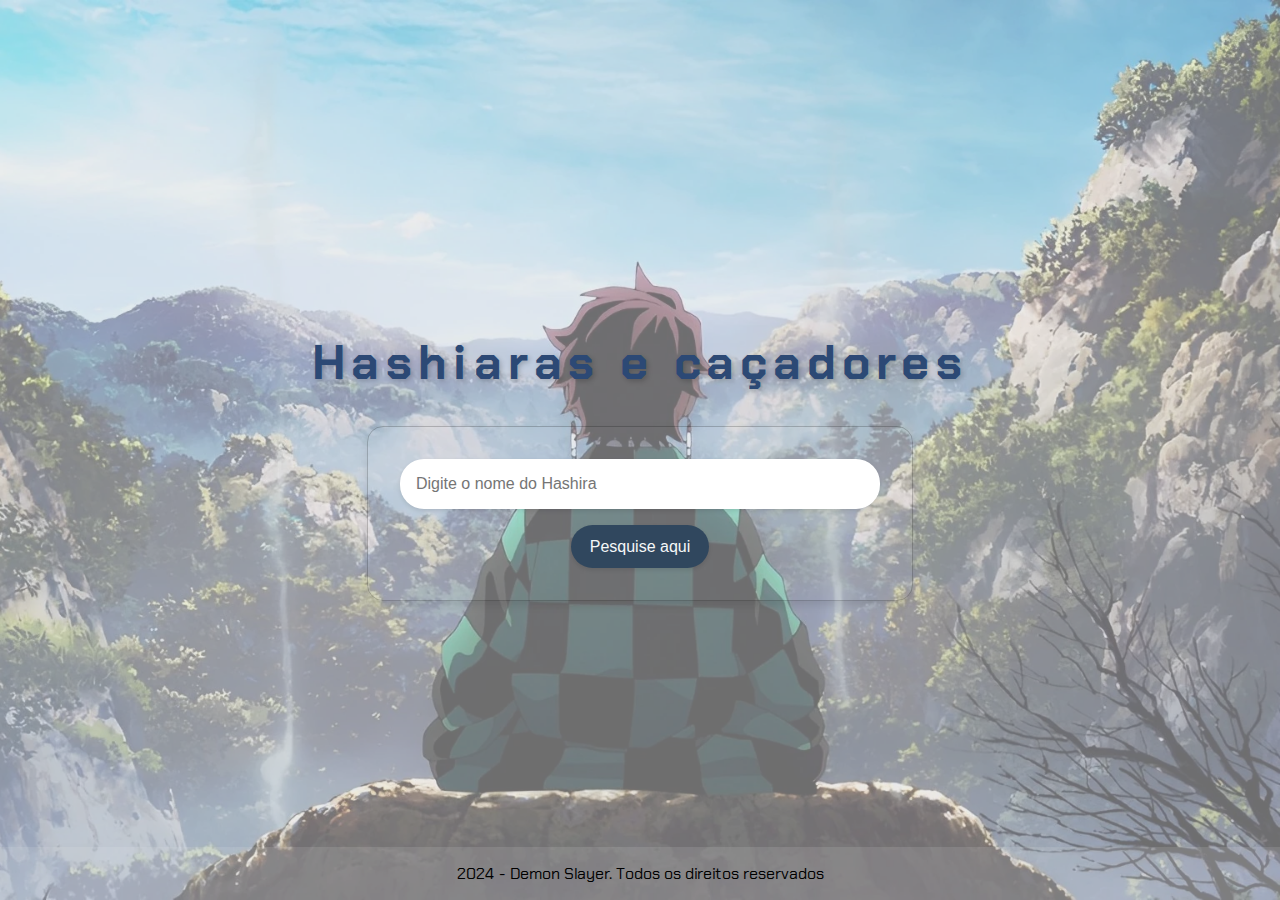
==== index.html @ 38ed520a "Commit inicial da tela" ====
<!DOCTYPE html>
<html lang="pt-br">
  <head>
    <meta charset="UTF-8" />
    <meta name="viewport" content="width=device-width, initial-scale=1.0" />
    <link rel="stylesheet" href="styles.css" />
    <title>Hashiras</title>
  </head>
  <body>
    <header>
      <h1>Hashiaras e caçadores</h1>
    </header>
    <main>
      <section class="pesquisa">
        <input type="text" placeholder="Digite o nome do Hashira" />
        <button>Pesquise aqui</button>
      </section>
    </main>
    <footer>
      <p>2024 - Demon Slayer. Todos os direitos reservados</p>
    </footer>
  </body>
</html>
---- styles.css ----
/* Importa a fonte Chakra Petch do Google Fonts */
@import url("https://fonts.googleapis.com/css2?family=Chakra+Petch:ital,wght@0,300;0,400;0,500;0,600;0,700;1,300;1,400;1,500;1,600;1,700&display=swap");

/* Estiliza o corpo da página */
/* Estiliza o corpo da página */
body {
  font-family: "Chakra Petch", sans-serif; /* Define a fonte padrão */
  background-color: rgba(221, 221, 221, 1); /* Cor de fundo da página */
  display: flex; /* Usa Flexbox para layout */
  flex-direction: column; /* Alinha os itens na vertical */
  align-items: center; /* Centraliza os itens horizontalmente */
  justify-content: center; /* Centraliza os itens verticalmente */
  height: 100vh; /* Preenche a altura total da viewport */
  margin: 0; /* Remove a margem padrão */
  padding: 0; /* Remove o padding padrão */
  position: relative; /* Necessário para o pseudo-elemento funcionar corretamente */
}

body::before {
  content: "";
  position: absolute;
  top: 0;
  left: 0;
  right: 0;
  bottom: 0;
  background-image: url("images/teste.png");
  background-size: cover;
  background-position: center;
  opacity: 0.3; /* Reduz a opacidade da imagem de fundo */
  z-index: -1; /* Coloca o pseudo-elemento atrás do conteúdo */
}

/* Estiliza os títulos h1 */
h1 {
  font-size: 3rem; /* Aumenta o tamanho da fonte */
  color: #222831; /* Cor do texto */
  text-align: center; /* Alinha o texto ao centro */
  letter-spacing: 0.4rem; /* Espaçamento entre letras */
  text-shadow: 2px 2px 5px rgba(0, 0, 0, 0.5); /* Adiciona uma sombra ao texto */
  margin-bottom: 2rem; /* Espaçamento abaixo do título */
}

/* Estiliza as seções da página */
.pesquisa {
  display: flex; /* Usa Flexbox para layout */
  flex-direction: column; /* Alinha os itens na vertical */
  align-items: center; /* Centraliza os itens horizontalmente */
  margin-bottom: 3rem; /* Espaçamento abaixo de cada seção */
}

/* Estiliza os inputs dentro das seções */
.pesquisa input {
  width: 30rem; /* Largura dos inputs */
  border: none; /* Remove a borda padrão */
  padding: 1rem; /* Espaçamento interno */
  border-radius: 1.5rem; /* Borda arredondada */
  margin-bottom: 1rem; /* Espaçamento abaixo dos inputs */
  color: #45474b; /* Cor do texto */
  font-size: 1rem; /* Tamanho da fonte */
  box-sizing: border-box; /* Inclui padding e border na largura total */
  box-shadow: 0 2px 4px rgba(0, 0, 0, 0.1); /* Adiciona uma sombra suave */
  transition: box-shadow 0.3s ease; /* Transição suave na sombra */
}

.pesquisa input:focus {
  box-shadow: 0 4px 8px rgba(0, 0, 0, 0.2); /* Sombra mais intensa ao focar */
  outline: none; /* Remove o outline padrão */
}

/* Estiliza os botões dentro das seções */
.pesquisa button {
  padding: 0.8rem 1.2rem; /* Espaçamento interno do botão */
  border: none; /* Remove a borda padrão */
  border-radius: 1.5rem; /* Borda arredondada */
  background-color: #30475e; /* Cor de fundo do botão */
  color: #f5f7f8; /* Cor do texto do botão */
  font-size: 1rem; /* Tamanho da fonte */
  cursor: pointer; /* Muda o cursor para indicar que é clicável */
  transition: background-color 0.3s ease, box-shadow 0.3s ease; /* Transições suaves */
  box-shadow: 0 2px 4px rgba(0, 0, 0, 0.1); /* Sombra inicial */
}

/* Adiciona efeito hover ao botão de pesquisa */
.pesquisa button:hover {
  background-color: #3b5970; /* Muda a cor de fundo ao passar o mouse */
  box-shadow: 0 4px 8px rgba(0, 0, 0, 0.2); /* Adiciona uma sombra mais intensa */
}

/* Estiliza a caixa de resultados da pesquisa */
.resultados-pesquisa {
  width: 60rem; /* Largura máxima da caixa de resultados */
  height: 46vh; /* Altura máxima da caixa de resultados */
  overflow-y: auto; /* Adiciona rolagem vertical se necessário */
  margin-top: 1rem; /* Espaçamento acima da caixa de resultados */
  padding: 1rem; /* Espaçamento interno */
  border-radius: 0.6rem; /* Borda arredondada */
}

/* Estiliza cada item de resultado */
.item-resultado {
  background: #ffffff; /* Cor de fundo dos itens */
  border-radius: 0.6rem; /* Borda arredondada */
  padding: 1rem; /* Espaçamento interno */
  margin-bottom: 1rem; /* Espaçamento abaixo dos itens */
  box-shadow: 0 2px 4px rgba(0, 0, 0, 0.1); /* Sombra leve */
}

/* Estiliza os títulos dentro dos itens de resultado */
.item-resultado h2 {
  font-size: 1.5rem; /* Tamanho da fonte */
  color: #222831; /* Cor do texto */
}

/* Estiliza os links dentro dos itens de resultado */
.item-resultado a {
  text-decoration: none; /* Remove o sublinhado padrão dos links */
  color: #30475e; /* Cor do texto dos links */
}

/* Estiliza os links quando são passados o mouse sobre */
.item-resultado a:hover {
  text-decoration: underline; /* Adiciona sublinhado ao passar o mouse */
}

/* Estiliza a descrição meta dentro dos itens de resultado */
.descricao-meta {
  color: #45474b; /* Cor do texto */
  margin: 0.5rem 0; /* Margem acima e abaixo */
}
/* Estiliza o corpo da página */
body {
  font-family: "Chakra Petch", sans-serif; /* Define a fonte padrão */
  background-color: rgba(221, 221, 221, 1); /* Cor de fundo da página */
  display: flex; /* Usa Flexbox para layout */
  flex-direction: column; /* Alinha os itens na vertical */
  align-items: center; /* Centraliza os itens horizontalmente */
  justify-content: center; /* Centraliza os itens verticalmente */
  height: 100vh; /* Preenche a altura total da viewport */
  margin: 0; /* Remove a margem padrão */
  padding: 0; /* Remove o padding padrão */
  position: relative; /* Necessário para o pseudo-elemento funcionar corretamente */
}

body::before {
  content: "";
  position: absolute;
  top: 0;
  left: 0;
  right: 0;
  bottom: 0;
  background-image: url("images/background.png");
  background-size: cover;
  background-position: center;
  opacity: 0.5; /* Reduz a opacidade da imagem de fundo */
  z-index: -1; /* Coloca o pseudo-elemento atrás do conteúdo */
}

/* Estiliza os títulos h1 */
h1 {
  font-size: 3rem; /* Aumenta o tamanho da fonte */
  color: #2c4975; /* Cor do texto */
  text-align: center; /* Alinha o texto ao centro */
  letter-spacing: 0.4rem; /* Espaçamento entre letras */
  text-shadow: 2px 2px 5px rgba(0, 0, 0, 0.2); /* Adiciona uma sombra ao texto */
  margin-bottom: 2rem; /* Espaçamento abaixo do título */
  transition: color 0.3s ease, text-shadow 0.3s ease;
}

h1:hover {
  color: #1b2f4b; /* Muda a cor do texto ao passar o mouse */
  text-shadow: 4px 4px 10px rgba(0, 0, 0, 0.4); /* Aumenta a sombra do texto */
}

/* Estiliza as seções da página */
.pesquisa {
  display: flex; /* Usa Flexbox para layout */
  flex-direction: column; /* Alinha os itens na vertical */
  align-items: center; /* Centraliza os itens horizontalmente */
  margin-bottom: 3rem; /* Espaçamento abaixo de cada seção */
  padding: 2rem; /* Espaçamento interno da caixa */
  border: 1px solid rgba(0, 0, 0, 0.2); /* Adiciona uma borda sutil */
  border-radius: 1rem; /* Borda arredondada */
  box-shadow: 0 4px 8px rgba(0, 0, 0, 0.1); /* Adiciona uma sombra leve */
  max-width: 35rem; /* Define a largura máxima da caixa */
  margin: auto; /* Centraliza a caixa horizontalmente na página */
  transition: box-shadow 0.3s ease, border 0.3s ease;
}

.pesquisa:hover {
  box-shadow: 0 8px 16px rgba(0, 0, 0, 0.2); /* Aumenta a sombra ao passar o mouse */
  border: 1px solid rgba(0, 0, 0, 0.4); /* Escurece a borda ao passar o mouse */
}
/* Estiliza os inputs dentro das seções */
.pesquisa input {
  width: 30rem; /* Largura dos inputs */
  border: none; /* Remove a borda padrão */
  padding: 1rem; /* Espaçamento interno */
  border-radius: 1.5rem; /* Borda arredondada */
  margin-bottom: 1rem; /* Espaçamento abaixo dos inputs */
  color: #45474b; /* Cor do texto */
  font-size: 1rem; /* Tamanho da fonte */
  box-sizing: border-box; /* Inclui padding e border na largura total */
  box-shadow: 0 2px 4px rgba(0, 0, 0, 0.1); /* Adiciona uma sombra suave */
  transition: box-shadow 0.3s ease; /* Transição suave na sombra */
}

.pesquisa input:focus {
  box-shadow: 0 4px 8px rgba(0, 0, 0, 0.2); /* Sombra mais intensa ao focar */
  outline: none; /* Remove o outline padrão */
}

/* Estiliza os botões dentro das seções */
.pesquisa button {
  padding: 0.8rem 1.2rem; /* Espaçamento interno do botão */
  border: none; /* Remove a borda padrão */
  border-radius: 1.5rem; /* Borda arredondada */
  background-color: #30475e; /* Cor de fundo do botão */
  color: #f5f7f8; /* Cor do texto do botão */
  font-size: 1rem; /* Tamanho da fonte */
  cursor: pointer; /* Muda o cursor para indicar que é clicável */
  transition: background-color 0.3s ease, box-shadow 0.3s ease; /* Transições suaves */
  box-shadow: 0 2px 4px rgba(0, 0, 0, 0.1); /* Sombra inicial */
}

/* Adiciona efeito hover ao botão de pesquisa */
.pesquisa button:hover {
  background-color: #3b5970; /* Muda a cor de fundo ao passar o mouse */
  box-shadow: 0 4px 8px rgba(0, 0, 0, 0.2); /* Adiciona uma sombra mais intensa */
}

footer {
  background-color: #f5f7f81e; /* Cor de fundo do rodapé */
  color: #000; /* Cor do texto */
  text-align: center; /* Alinha o texto ao centro */
  padding: 0; /* Espaçamento interno */
  width: 100%; /* Largura total da página */
  position: absolute; /* Posiciona o rodapé */
  bottom: 0; /* Alinha ao fundo da página */
  font-size: 1rem; /* Tamanho da fonte */
  transition: box-shadow 0.3s ease, border 0.3s ease;
}

footer:hover {
  box-shadow: 0 8px 16px rgba(0, 0, 0, 0.6); /* Aumenta a sombra ao passar o mouse */
  border: 1px 0 0 0 solid rgba(0, 0, 0, 0.4); /* Escurece a borda ao passar o mouse */
}

@media (max-width: 768px) {
  h1 {
    font-size: 2rem; /* Tamanho da fonte em telas menores */
    letter-spacing: 0.2rem; /* Espaçamento entre letras em telas menores */
  }

  .pesquisa input {
    width: 25rem; /* Largura dos inputs em telas menores */
    padding: 0.8rem; /* Espaçamento interno em telas menores */
  }

  .resultados-pesquisa {
    width: 40rem; /* Largura da caixa de resultados em telas menores */
    height: 40vh; /* Altura da caixa de resultados em telas menores */
  }

  .item-resultado h2 {
    font-size: 1.3rem; /* Tamanho da fonte dos títulos em telas menores */
  }
}

/* Responsividade para celulares */
@media (max-width: 480px) {
  h1 {
    font-size: 1.8rem; /* Tamanho da fonte em telas pequenas */
    letter-spacing: 0.1rem; /* Espaçamento entre letras em telas pequenas */
  }

  .pesquisa input {
    width: 17rem; /* Largura total dos inputs em telas pequenas */
  }

  .pesquisa button {
    padding: 0.6rem 1rem; /* Espaçamento interno do botão em telas pequenas */
    font-size: 0.9rem; /* Tamanho da fonte do botão em telas pequenas */
  }

  .resultados-pesquisa {
    width: 90%; /* Largura da caixa de resultados em telas pequenas */
    height: 50vh; /* Altura da caixa de resultados em telas pequenas */
  }

  .item-resultado h2 {
    font-size: 1.1rem; /* Tamanho da fonte dos títulos em telas pequenas */
  }

  footer {
    font-size: 0.9rem; /* Tamanho da fonte do rodapé em telas pequenas */
  }
}
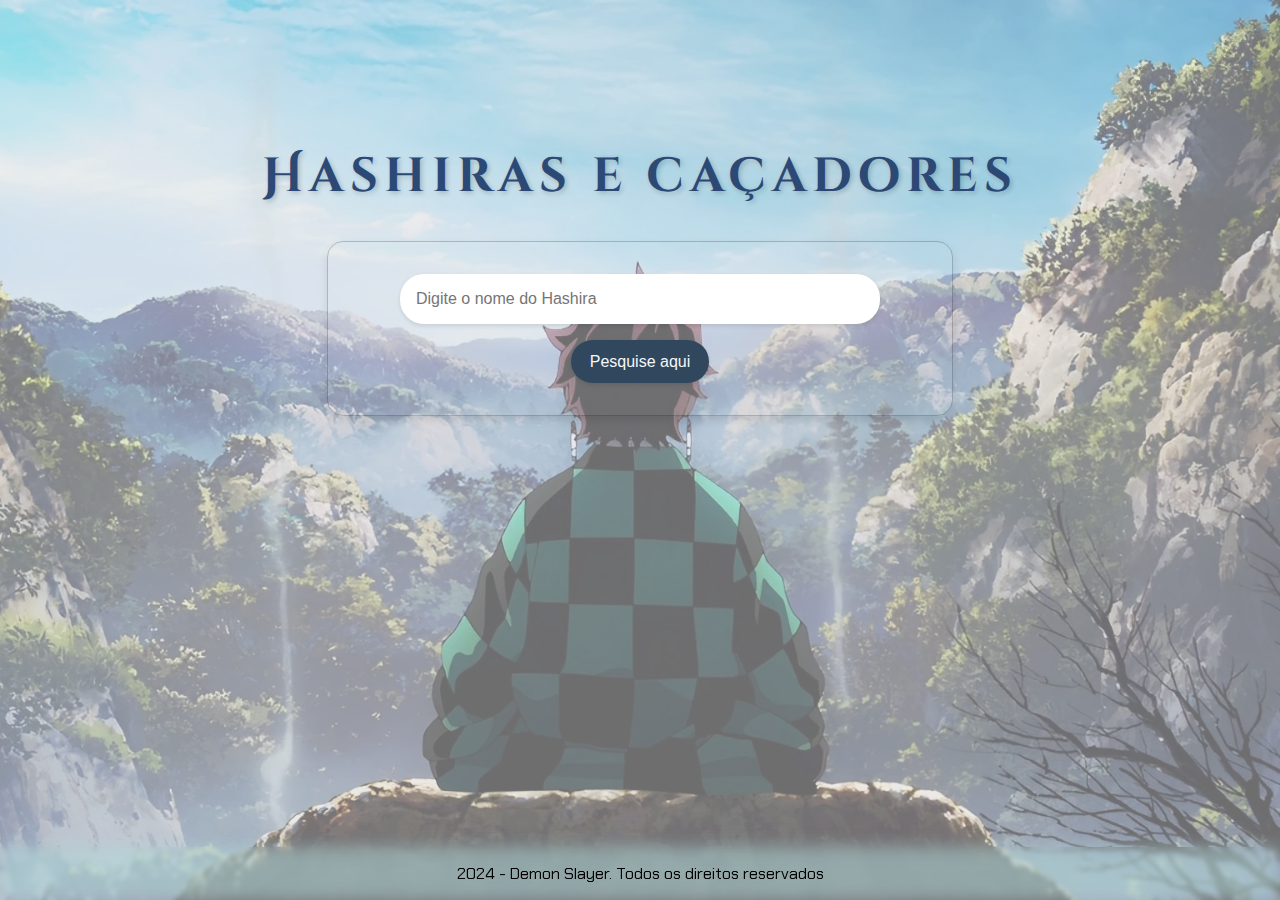
==== commit b55ba971: "Ajuste nas páginas" ====
--- a/index.html
+++ b/index.html
@@ -3,21 +3,26 @@
   <head>
     <meta charset="UTF-8" />
     <meta name="viewport" content="width=device-width, initial-scale=1.0" />
-    <link rel="stylesheet" href="styles.css" />
+    <link rel="stylesheet" href="src/styles.css" />
     <title>Hashiras</title>
   </head>
   <body>
     <header>
-      <h1>Hashiaras e caçadores</h1>
+      <h1>Hashiras e caçadores</h1>
     </header>
     <main>
       <section class="pesquisa">
         <input type="text" placeholder="Digite o nome do Hashira" />
-        <button>Pesquise aqui</button>
+        <button onclick="pesquisar()">Pesquise aqui</button>
+      </section>
+      <section class="resultados-pesquisa" id="resultados-pesquisa">
+      
       </section>
     </main>
     <footer>
       <p>2024 - Demon Slayer. Todos os direitos reservados</p>
     </footer>
+    <script src="src/dados.js"></script>
+    <script src="src/app.js"></script>
   </body>
 </html>
--- a/src/styles.css
+++ b/src/styles.css
@@ -0,0 +1,312 @@
+/* Importa a fonte Chakra Petch do Google Fonts */
+@import url("https://fonts.googleapis.com/css2?family=Chakra+Petch:ital,wght@0,300;0,400;0,500;0,600;0,700;1,300;1,400;1,500;1,600;1,700&display=swap");
+@import url('https://fonts.googleapis.com/css2?family=Cinzel+Decorative:wght@400;700;900&display=swap');
+
+body {
+  font-family: "Chakra Petch", sans-serif; /* Define a fonte padrão */
+  background-color: rgba(221, 221, 221, 1); /* Cor de fundo da página */
+  display: flex; /* Usa Flexbox para layout */
+  flex-direction: column; /* Alinha os itens na vertical */
+  align-items: center; /* Centraliza os itens horizontalmente */
+  justify-content: center; /* Centraliza os itens verticalmente */
+  height: 100vh; /* Preenche a altura total da viewport */
+  margin: 0; /* Remove a margem padrão */
+  padding: 0; /* Remove o padding padrão */
+  position: relative; /* Necessário para o pseudo-elemento funcionar corretamente */
+}
+
+body::before {
+  content: "";
+  position: absolute;
+  top: 0;
+  left: 0;
+  right: 0;
+  bottom: 0;
+  background-image: url("images/background.png");
+  background-size: cover;
+  background-position: center;
+  opacity: 0.5; /* Reduz a opacidade da imagem de fundo */
+  z-index: -1; /* Coloca o pseudo-elemento atrás do conteúdo */
+}
+
+/* Estiliza os títulos h1 */
+h1 {
+  font-family: "Cinzel Decorative";
+  font-size: 3rem; /* Aumenta o tamanho da fonte */
+  color: #2c4975; /* Cor do texto */
+  text-align: center; /* Alinha o texto ao centro */
+  letter-spacing: 0.4rem; /* Espaçamento entre letras */
+  text-shadow: 2px 2px 5px rgba(0, 0, 0, 0.2); /* Adiciona uma sombra ao texto */
+  margin-bottom: 2rem; /* Espaçamento abaixo do título */
+  transition: color 0.3s ease, text-shadow 0.3s ease;
+}
+
+h1:hover {
+  color: #1b2f4b; /* Muda a cor do texto ao passar o mouse */
+  text-shadow: 4px 4px 10px rgba(0, 0, 0, 0.4); /* Aumenta a sombra do texto */
+}
+
+/* Estiliza as seções da página */
+.pesquisa {
+  display: flex; /* Usa Flexbox para layout */
+  flex-direction: column; /* Alinha os itens na vertical */
+  align-items: center; /* Centraliza os itens horizontalmente */
+  margin-bottom: 3rem; /* Espaçamento abaixo de cada seção */
+  padding: 2rem; /* Espaçamento interno da caixa */
+  border: 1px solid rgba(0, 0, 0, 0.2); /* Adiciona uma borda sutil */
+  border-radius: 1rem; /* Borda arredondada */
+  box-shadow: 0 4px 8px rgba(0, 0, 0, 0.1); /* Adiciona uma sombra leve */
+  max-width: 35rem; /* Define a largura máxima da caixa */
+  margin: auto; /* Centraliza a caixa horizontalmente na página */
+  transition: box-shadow 0.3s ease, border 0.3s ease, backdrop-filter 0.6s ease; /* Adiciona transição para backdrop-filter */
+  -webkit-transition: box-shadow 0.3s ease, border 0.3s ease, -webkit-backdrop-filter 0.6s ease; /* Suporte para navegadores WebKit */
+}
+
+.pesquisa:hover {
+  box-shadow: 0 8px 16px rgba(0, 0, 0, 0.2); /* Aumenta a sombra ao passar o mouse */
+  border: 1px solid rgba(0, 0, 0, 0.4); /* Escurece a borda ao passar o mouse */
+  backdrop-filter: blur(2px); /* Aplica o efeito de desfoque no fundo */
+  -webkit-backdrop-filter: blur(8px); /* Suporte para navegadores WebKit */
+}
+/* Estiliza os inputs dentro das seções */
+.pesquisa input {
+  width: 30rem; /* Largura dos inputs */
+  border: none; /* Remove a borda padrão */
+  padding: 1rem; /* Espaçamento interno */
+  border-radius: 1.5rem; /* Borda arredondada */
+  margin-bottom: 1rem; /* Espaçamento abaixo dos inputs */
+  color: #45474b; /* Cor do texto */
+  font-size: 1rem; /* Tamanho da fonte */
+  box-sizing: border-box; /* Inclui padding e border na largura total */
+  box-shadow: 0 2px 4px rgba(0, 0, 0, 0.1); /* Adiciona uma sombra suave */
+  transition: box-shadow 0.3s ease; /* Transição suave na sombra */
+}
+
+.pesquisa input:focus {
+  box-shadow: 0 4px 8px rgba(0, 0, 0, 0.2); /* Sombra mais intensa ao focar */
+  outline: none; /* Remove o outline padrão */
+}
+
+/* Estiliza os botões dentro das seções */
+.pesquisa button {
+  padding: 0.8rem 1.2rem; /* Espaçamento interno do botão */
+  border: none; /* Remove a borda padrão */
+  border-radius: 1.5rem; /* Borda arredondada */
+  background-color: #30475e; /* Cor de fundo do botão */
+  color: #f5f7f8; /* Cor do texto do botão */
+  font-size: 1rem; /* Tamanho da fonte */
+  cursor: pointer; /* Muda o cursor para indicar que é clicável */
+  transition: background-color 0.3s ease, box-shadow 0.3s ease; /* Transições suaves */
+  box-shadow: 0 2px 4px rgba(0, 0, 0, 0.1); /* Sombra inicial */
+}
+
+/* Adiciona efeito hover ao botão de pesquisa */
+.pesquisa button:hover {
+  background-color: #3b5970; /* Muda a cor de fundo ao passar o mouse */
+  box-shadow: 0 4px 8px rgba(0, 0, 0, 0.2); /* Adiciona uma sombra mais intensa */
+}
+
+/* Estiliza a caixa de resultados da pesquisa */
+.resultados-pesquisa {
+  width: 60rem; /* Largura máxima da caixa de resultados */
+  height: 36vh; /* Altura máxima da caixa de resultados */
+  
+  margin-top: 1rem; /* Espaçamento acima da caixa de resultados */
+  padding: 1rem; /* Espaçamento interno */
+  border-radius: 0.6rem; /* Borda arredondada */
+  overflow-x: hidden; /* Oculta a rolagem horizontal */
+}
+
+/* Estiliza a barra de rolagem */
+.resultados-pesquisa::-webkit-scrollbar {
+  width: 12px; /* Largura da scrollbar */
+}
+
+/* Estiliza a parte interna da barra de rolagem */
+.resultados-pesquisa::-webkit-scrollbar-track {
+  background: rgba(241, 241, 241, 0.5); /* Cor de fundo da track (trilho) */
+  border-radius: 0.6rem; /* Borda arredondada */
+}
+
+/* Estiliza o thumb (indicador de rolagem) */
+.resultados-pesquisa::-webkit-scrollbar-thumb {
+  background-color: #888; /* Cor do thumb */
+  border-radius: 6px; /* Borda arredondada */
+  border: 3px solid rgba(241, 241, 241, 0.5); /* Borda ao redor do thumb para dar espaço */
+}
+
+/* Estiliza o thumb ao passar o mouse */
+.resultados-pesquisa::-webkit-scrollbar-thumb:hover {
+  background-color: #555; /* Cor do thumb ao passar o mouse */
+}
+
+@keyframes slide-in-smooth {
+  0% {
+    transform: translateX(-50%);
+    opacity: 0;
+    filter: blur(10px); /* Desfoque inicial */
+  }
+  60% {
+    transform: translateX(10%);
+    opacity: 0.7;
+    filter: blur(3px); /* Reduz o desfoque */
+  }
+  100% {
+    transform: translateX(0);
+    opacity: 1;
+    filter: blur(0); /* Remove o desfoque completamente */
+  }
+}
+
+/* Estiliza cada item de resultado */
+.item-resultado {
+  display: flex;
+  justify-content: space-between; /* Espaça o texto e a imagem */
+  align-items: center; /* Alinha verticalmente o conteúdo */
+  margin-bottom: 1rem; /* Espaçamento abaixo dos itens */
+  padding: 1rem; /* Espaçamento interno */
+  background: rgba(255, 255, 255, 0.5); /* Cor de fundo dos itens */
+  border-radius: 0.6rem; /* Borda arredondada */
+  box-shadow: 0 2px 4px rgba(0, 0, 0, 0.1); /* Sombra leve */
+  transition: box-shadow 0.3s ease, border 0.3s ease;
+  animation: slide-in-smooth 1s cubic-bezier(0.33, 1, 0.68, 1) forwards; /* Transição suave */
+  opacity: 0; /* Garante que comece invisível */
+  transform: translateX(-50%); /* Posição inicial fora da tela */
+}
+
+.item-resultado:hover {
+  box-shadow: 0 8px 16px rgba(0, 0, 0, 0.2); /* Aumenta a sombra ao passar o mouse */
+}
+
+/* Estiliza os títulos dentro dos itens de resultado */
+.item-resultado h2 {
+  font-size: 1.5rem; /* Tamanho da fonte */
+  color: #1c2738; /* Cor do texto */
+}
+
+/* Estiliza os links dentro dos itens de resultado */
+.item-resultado a {
+  text-decoration: none; /* Remove o sublinhado padrão dos links */
+  color: #30475e; /* Cor do texto dos links */
+  transition: text-decoration 0.5s ease-in-out;
+  font-weight: bold;
+}
+
+/* Estiliza os links quando são passados o mouse sobre */
+.item-resultado a:hover {
+  text-decoration: underline; /* Adiciona sublinhado ao passar o mouse */
+}
+
+/* Estiliza a descrição meta dentro dos itens de resultado */
+.descricao-meta {
+  color: #45474b; /* Cor do texto */
+  margin: 0.5rem 0; /* Margem acima e abaixo */
+}
+.texto-item {
+  flex: 2.5; /* O texto ocupa 3 partes do espaço disponível */
+  padding-right: 1rem; /* Espaçamento à direita do texto */
+}
+
+.imagem-item {
+  flex: 1; /* A imagem ocupa 1 parte do espaço disponível */
+  max-width: 150px; /* Limita a largura máxima da imagem */
+}
+
+.imagem-item img:hover {
+  box-shadow: 0 8px 16px rgba(0, 0, 0, 0.2); /* Aumenta a sombra ao passar o mouse */
+}
+
+.imagem-item img {
+  width: 100%; /* A imagem ocupa toda a largura do container */
+  border-radius: 0.6rem; /* Borda arredondada da imagem */
+  transition: box-shadow 0.3s ease-in-out;
+}
+
+
+footer {
+  color: #000;  /* Cor do texto */
+  text-align: center; /* Alinha o texto ao centro */
+  padding: 0; /* Espaçamento interno */
+  width: 100%; /* Largura total da página */
+  position: absolute; /* Posiciona o rodapé */
+  bottom: 0; /* Alinha ao fundo da página */
+  font-size: 1rem; /* Tamanho da fonte */
+  border-radius: 8px 8px 0 0 ;
+  transition: box-shadow 0.3s ease, border 0.3s ease;
+  backdrop-filter: blur(2px); /* Aplica o efeito de desfoque no fundo */
+  -webkit-backdrop-filter: blur(8px); /* Suporte para navegadores WebKit */
+}
+
+footer::before {
+  content: "";
+  position: absolute;
+  top: 0;
+  left: 0;
+  right: 0;
+  bottom: 0;
+  background-color: #b1dbdb   ; /* Cor de fundo do rodapé */
+  opacity: 0.5; /* Reduz a opacidade da imagem de fundo */
+  filter: blur(8px); /* Adiciona o efeito de desfoque */
+  z-index: -1;
+}
+
+footer:hover {
+  box-shadow: 0 8px 16px rgba(0, 0, 0, 0.6); /* Aumenta a sombra ao passar o mouse */
+  border: 1px 0 0 0 solid rgba(0, 0, 0, 0.4); /* Escurece a borda ao passar o mouse */
+}
+
+@media (max-width: 768px) {
+  h1 {
+    font-size: 2rem; /* Tamanho da fonte em telas menores */
+    letter-spacing: 0.2rem; /* Espaçamento entre letras em telas menores */
+  }
+
+  .pesquisa input {
+    width: 25rem; /* Largura dos inputs em telas menores */
+    padding: 0.8rem; /* Espaçamento interno em telas menores */
+  }
+
+  .resultados-pesquisa {
+    width: 40rem; /* Largura da caixa de resultados em telas menores */
+    height: 40vh; /* Altura da caixa de resultados em telas menores */
+  }
+
+  .resultados-pesquisa h2{
+    text-align: center;
+  }
+
+  .item-resultado h2 {
+    font-size: 1.3rem; /* Tamanho da fonte dos títulos em telas menores */
+    text-align: center;
+  }
+}
+
+/* Responsividade para celulares */
+@media (max-width: 480px) {
+  h1 {
+    font-size: 1.8rem; /* Tamanho da fonte em telas pequenas */
+    letter-spacing: 0.1rem; /* Espaçamento entre letras em telas pequenas */
+  }
+
+  .pesquisa input {
+    width: 17rem; /* Largura total dos inputs em telas pequenas */
+  }
+
+  .pesquisa button {
+    padding: 0.6rem 1rem; /* Espaçamento interno do botão em telas pequenas */
+    font-size: 0.9rem; /* Tamanho da fonte do botão em telas pequenas */
+  }
+
+  .resultados-pesquisa {
+    width: 90%; /* Largura da caixa de resultados em telas pequenas */
+    height: 50vh; /* Altura da caixa de resultados em telas pequenas */
+  }
+
+  .item-resultado h2 {
+    font-size: 1.1rem; /* Tamanho da fonte dos títulos em telas pequenas */
+  }
+
+  footer {
+    font-size: 0.9rem; /* Tamanho da fonte do rodapé em telas pequenas */
+  }
+}
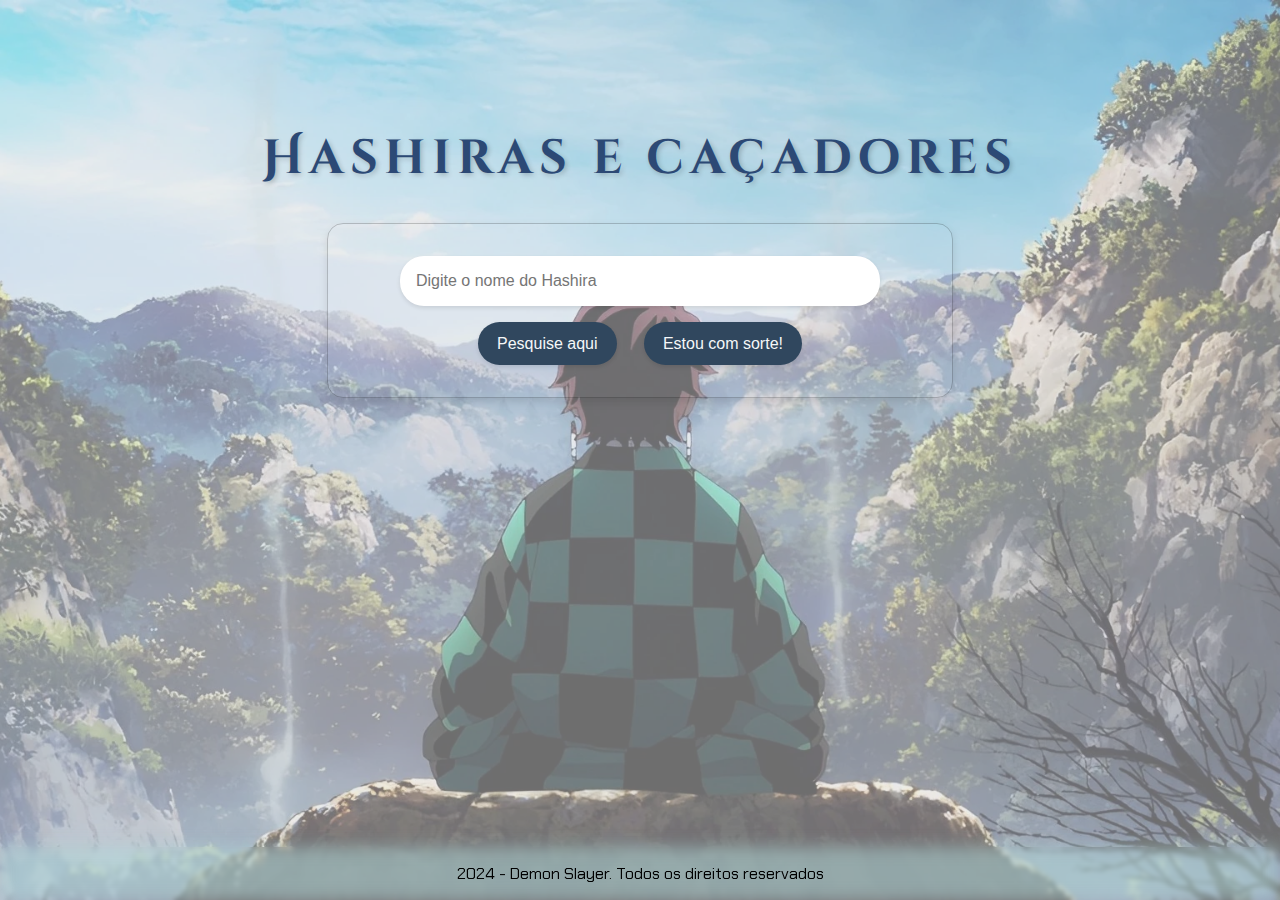
==== commit 12ed5034: "Alteração final: Adição das demais partes de busca" ====
--- a/index.html
+++ b/index.html
@@ -11,9 +11,19 @@
       <h1>Hashiras e caçadores</h1>
     </header>
     <main>
+      <div id="popup" class="popup">
+        <div class="popup-content">
+          <span class="close" onclick="fecharPopup()">&times;</span>
+          <h2>Sem resultados encontrados!</h2>
+          <p>Tente pesquisar novamente! Há 9 Hashiras, você pode encontrá-los pesquisando por seus nomes!</p>
+        </div>
+      </div>
       <section class="pesquisa">
-        <input type="text" placeholder="Digite o nome do Hashira" />
+        <input type="text" placeholder="Digite o nome do Hashira" id="campo-pesquisa"/>
+        <div class="botoes">
         <button onclick="pesquisar()">Pesquise aqui</button>
+        <button onclick="sorte()">Estou com sorte!</button>
+      </div>
       </section>
       <section class="resultados-pesquisa" id="resultados-pesquisa">
       
--- a/src/styles.css
+++ b/src/styles.css
@@ -1,6 +1,6 @@
 /* Importa a fonte Chakra Petch do Google Fonts */
 @import url("https://fonts.googleapis.com/css2?family=Chakra+Petch:ital,wght@0,300;0,400;0,500;0,600;0,700;1,300;1,400;1,500;1,600;1,700&display=swap");
-@import url('https://fonts.googleapis.com/css2?family=Cinzel+Decorative:wght@400;700;900&display=swap');
+@import url("https://fonts.googleapis.com/css2?family=Cinzel+Decorative:wght@400;700;900&display=swap");
 
 body {
   font-family: "Chakra Petch", sans-serif; /* Define a fonte padrão */
@@ -59,7 +59,8 @@
   max-width: 35rem; /* Define a largura máxima da caixa */
   margin: auto; /* Centraliza a caixa horizontalmente na página */
   transition: box-shadow 0.3s ease, border 0.3s ease, backdrop-filter 0.6s ease; /* Adiciona transição para backdrop-filter */
-  -webkit-transition: box-shadow 0.3s ease, border 0.3s ease, -webkit-backdrop-filter 0.6s ease; /* Suporte para navegadores WebKit */
+  -webkit-transition: box-shadow 0.3s ease, border 0.3s ease,
+    -webkit-backdrop-filter 0.6s ease; /* Suporte para navegadores WebKit */
 }
 
 .pesquisa:hover {
@@ -87,6 +88,12 @@
   outline: none; /* Remove o outline padrão */
 }
 
+.botoes {
+  display: flex;
+  flex-direction: row;
+  gap: 3vh;
+}
+
 /* Estiliza os botões dentro das seções */
 .pesquisa button {
   padding: 0.8rem 1.2rem; /* Espaçamento interno do botão */
@@ -109,8 +116,8 @@
 /* Estiliza a caixa de resultados da pesquisa */
 .resultados-pesquisa {
   width: 60rem; /* Largura máxima da caixa de resultados */
-  height: 36vh; /* Altura máxima da caixa de resultados */
-  
+  height: 40vh; /* Altura máxima da caixa de resultados */
+
   margin-top: 1rem; /* Espaçamento acima da caixa de resultados */
   padding: 1rem; /* Espaçamento interno */
   border-radius: 0.6rem; /* Borda arredondada */
@@ -182,7 +189,13 @@
 .item-resultado h2 {
   font-size: 1.5rem; /* Tamanho da fonte */
   color: #1c2738; /* Cor do texto */
-}
+  transition: color 0.3s ease, text-shadow 0.3s ease;
+}
+
+.item-resultado h2:hover {
+  color: #1b2f4b; /* Muda a cor do texto ao passar o mouse */
+  text-shadow: 2px 2px 4px rgba(0, 0, 0, 0.3); /* Aumenta a sombra do texto */
+} 
 
 /* Estiliza os links dentro dos itens de resultado */
 .item-resultado a {
@@ -222,16 +235,15 @@
   transition: box-shadow 0.3s ease-in-out;
 }
 
-
 footer {
-  color: #000;  /* Cor do texto */
+  color: #000; /* Cor do texto */
   text-align: center; /* Alinha o texto ao centro */
   padding: 0; /* Espaçamento interno */
   width: 100%; /* Largura total da página */
   position: absolute; /* Posiciona o rodapé */
   bottom: 0; /* Alinha ao fundo da página */
   font-size: 1rem; /* Tamanho da fonte */
-  border-radius: 8px 8px 0 0 ;
+  border-radius: 8px 8px 0 0;
   transition: box-shadow 0.3s ease, border 0.3s ease;
   backdrop-filter: blur(2px); /* Aplica o efeito de desfoque no fundo */
   -webkit-backdrop-filter: blur(8px); /* Suporte para navegadores WebKit */
@@ -244,7 +256,7 @@
   left: 0;
   right: 0;
   bottom: 0;
-  background-color: #b1dbdb   ; /* Cor de fundo do rodapé */
+  background-color: #b1dbdb; /* Cor de fundo do rodapé */
   opacity: 0.5; /* Reduz a opacidade da imagem de fundo */
   filter: blur(8px); /* Adiciona o efeito de desfoque */
   z-index: -1;
@@ -253,6 +265,47 @@
 footer:hover {
   box-shadow: 0 8px 16px rgba(0, 0, 0, 0.6); /* Aumenta a sombra ao passar o mouse */
   border: 1px 0 0 0 solid rgba(0, 0, 0, 0.4); /* Escurece a borda ao passar o mouse */
+}
+.popup {
+  display: none; /* Escondido por padrão */
+  position: fixed;
+  left: 0;
+  top: 0;
+  width: 100%;
+  height: 100%;
+  background-color: rgba(0, 0, 0, 0.5); /* Fundo semitransparente */
+  opacity: 0;
+  transition: opacity 0.5s ease; /* Transição suave para o popup aparecer */
+  z-index: 10;
+  
+}
+
+.popup.show {
+  display: block; /* Exibe o popup */
+  opacity: 1; /* Aumenta a opacidade de forma suave */
+}
+
+.popup-content {
+  background-color: #fff;
+  margin: 15% auto;
+  padding: 20px;
+  border: 1px solid #888;
+  width: 80%;
+  border-radius: 8px;
+}
+
+.close {
+  color: #aaa;
+  float: right;
+  font-size: 28px;
+  font-weight: bold;
+  cursor: pointer;
+}
+
+.close:hover,
+.close:focus {
+  color: black;
+  text-decoration: none;
 }
 
 @media (max-width: 768px) {
@@ -271,7 +324,7 @@
     height: 40vh; /* Altura da caixa de resultados em telas menores */
   }
 
-  .resultados-pesquisa h2{
+  .resultados-pesquisa h2 {
     text-align: center;
   }
 
